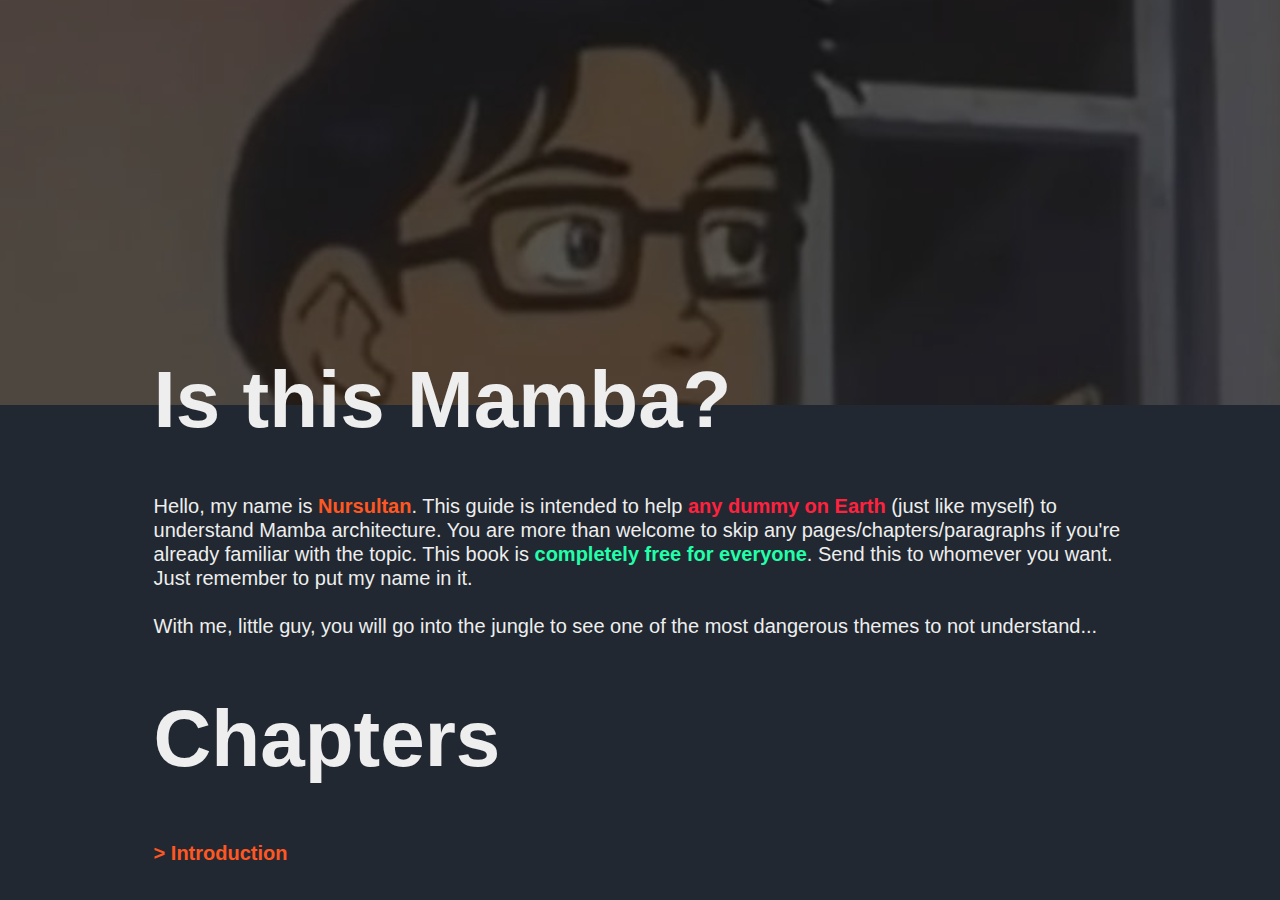
==== index.html @ 212ee144 "starting the jorney" ====
<!DOCTYPE html>
<html lang="en">
<head>
    <meta charset="UTF-8">
    <meta name="viewport" content="width=device-width, initial-scale=1.0">
    <title>Mamba</title>
    <link rel="shortcut icon" href="img/logo.png" type="image/x-icon">
    <link rel="stylesheet" href="style.css">
</head>
<body>
    <div class="top">

        <div class="crop">
            <img src="./img/Is this .png" alt="mamba picture">
        </div>
        
        <h1>Is this Mamba?</h1>
    </div>

    <p>
        Hello, my name is <a href="https://www.linkedin.com/in/nursultan-narynbaev-8020b5262/">Nursultan</a>. This guide is intended to help <span class="red">any dummy on Earth</span> (just like myself) to understand Mamba architecture.
        You are more than welcome to skip any pages/chapters/paragraphs if you're already familiar with the topic. 
        This book is <span class="green">completely free for everyone</span>. Send this to whomever you want. Just remember to put my name in it. 
        <br><br>
        With me, little guy, you will go into the jungle to see one of the most dangerous themes to not understand...
    </p>

    <div class="chapters">
        <h1>Chapters</h1>

        <a href="introduction.html">> Introduction</a>

    </div>

</body>
</html>
---- style.css ----
body
{
    font-family: 'Franklin Gothic Medium', 'Arial Narrow', Arial, sans-serif;
    margin: 0vh 12vw;
    font-size: 20px;
    line-height: 1.2;
    background-color: #222831;
    color: #EEEEEE;
}

.top h1 
{
    position: relative;
    z-index: 1;
    font-size: 80px;
    line-height: 1;
    margin-top: -5vh;
    vertical-align: top;
}

h1
{
    font-size: 80px;

}

h2 
{
    font-size: 40px;
}

a {
    font-weight: bold;
    
}

span.green 
{
    font-weight: bold;
    color: #22ffaa;
}

span.red
{
    font-weight: bold;
    color: #ff223f;
}

.home 
{
    margin-top: 5vh;
    color: #A35C7A;
}

.home a 
{
    color: grey;
    
}

a 
{
    text-decoration: none;
    color: #FF5722;
}

.crop {
    margin: 0vh 100vh 0vh -12vw;
    width: 100vw;
    height: 45vh;
    overflow: hidden;
    z-index: 1;
}

.crop img {
    display: block;
    margin: -26% 0px 0px 0px;
    filter: brightness(40%);
}
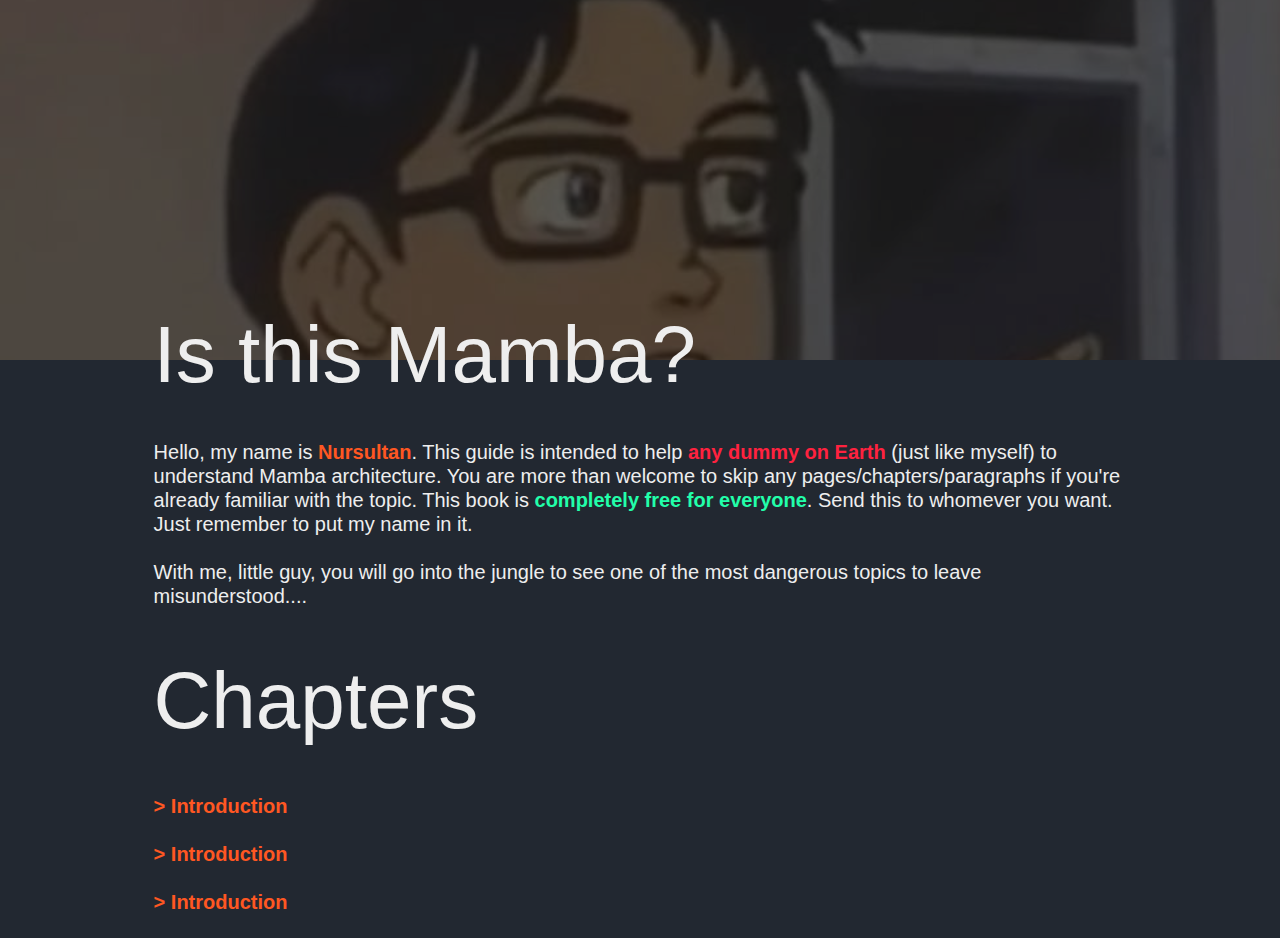
==== commit 468b09b7: "second time" ====
--- a/index.html
+++ b/index.html
@@ -5,13 +5,15 @@
     <meta name="viewport" content="width=device-width, initial-scale=1.0">
     <title>Mamba</title>
     <link rel="shortcut icon" href="img/logo.png" type="image/x-icon">
-    <link rel="stylesheet" href="style.css">
+    <link href="https://cdn.jsdelivr.net/npm/bootstrap@5.3.3/dist/css/bootstrap.min.css" rel="stylesheet" integrity="sha384-QWTKZyjpPEjISv5WaRU9OFeRpok6YctnYmDr5pNlyT2bRjXh0JMhjY6hW+ALEwIH" crossorigin="anonymous">
+    <link rel="stylesheet" href="style.css">  
+
 </head>
 <body>
     <div class="top">
 
         <div class="crop">
-            <img src="./img/Is this .png" alt="mamba picture">
+            <img src="./img/Is this.png" alt="mamba picture">
         </div>
         
         <h1>Is this Mamba?</h1>
@@ -22,15 +24,21 @@
         You are more than welcome to skip any pages/chapters/paragraphs if you're already familiar with the topic. 
         This book is <span class="green">completely free for everyone</span>. Send this to whomever you want. Just remember to put my name in it. 
         <br><br>
-        With me, little guy, you will go into the jungle to see one of the most dangerous themes to not understand...
+        With me, little guy, you will go into the jungle to see one of the most dangerous topics to leave misunderstood....
     </p>
 
     <div class="chapters">
         <h1>Chapters</h1>
 
         <a href="introduction.html">> Introduction</a>
-
+        <br>
+        <br>
+        <a href="introduction.html">> Introduction</a>
+        <br>
+        <br>
+        <a href="introduction.html">> Introduction</a>
+        <br>
+        <br>
     </div>
-
 </body>
 </html>--- a/style.css
+++ b/style.css
@@ -21,7 +21,7 @@
 h1
 {
     font-size: 80px;
-
+    margin: 5vh 0vh;
 }
 
 h2 
@@ -54,8 +54,7 @@
 
 .home a 
 {
-    color: grey;
-    
+    color: rgb(155, 151, 151);
 }
 
 a 
@@ -67,13 +66,13 @@
 .crop {
     margin: 0vh 100vh 0vh -12vw;
     width: 100vw;
-    height: 45vh;
+    height: 40vh;
     overflow: hidden;
     z-index: 1;
 }
 
 .crop img {
     display: block;
-    margin: -26% 0px 0px 0px;
+    margin: -30% 0px 0px 0px;
     filter: brightness(40%);
-}+}
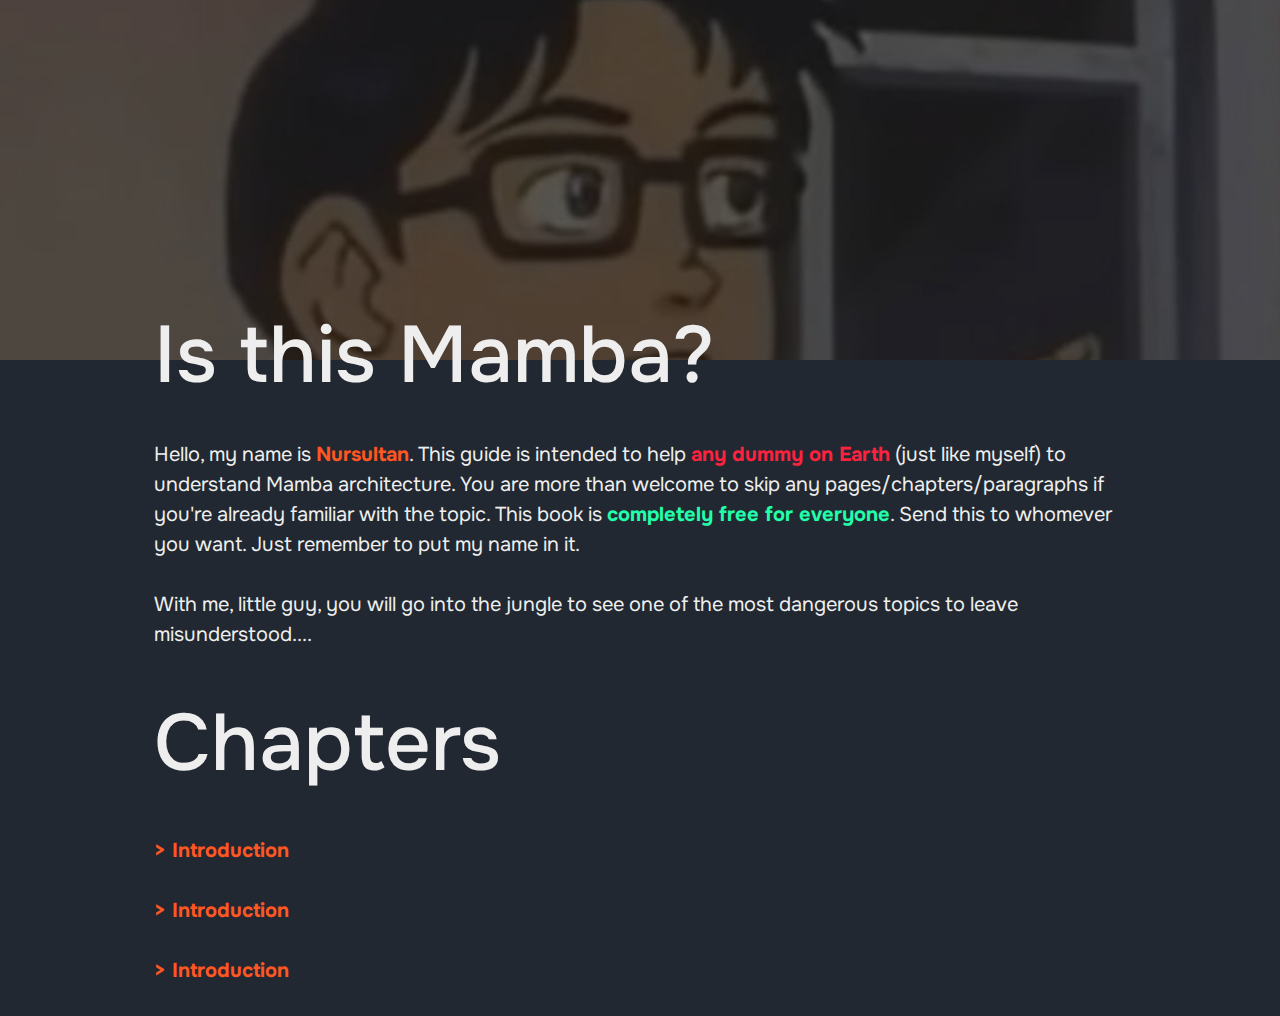
==== commit e1c85138: "sth" ====
--- a/index.html
+++ b/index.html
@@ -7,7 +7,9 @@
     <link rel="shortcut icon" href="img/logo.png" type="image/x-icon">
     <link href="https://cdn.jsdelivr.net/npm/bootstrap@5.3.3/dist/css/bootstrap.min.css" rel="stylesheet" integrity="sha384-QWTKZyjpPEjISv5WaRU9OFeRpok6YctnYmDr5pNlyT2bRjXh0JMhjY6hW+ALEwIH" crossorigin="anonymous">
     <link rel="stylesheet" href="style.css">  
-
+    <link rel="preconnect" href="https://fonts.googleapis.com">
+    <link rel="preconnect" href="https://fonts.gstatic.com" crossorigin>
+    <link href="https://fonts.googleapis.com/css2?family=Funnel+Display:wght@300..800&family=Onest:wght@100..900&display=swap" rel="stylesheet">
 </head>
 <body>
     <div class="top">
--- a/style.css
+++ b/style.css
@@ -1,9 +1,9 @@
 body
 {
-    font-family: 'Franklin Gothic Medium', 'Arial Narrow', Arial, sans-serif;
+    font-family:  "Onest", serif;
     margin: 0vh 12vw;
     font-size: 20px;
-    line-height: 1.2;
+    line-height: 1.5;
     background-color: #222831;
     color: #EEEEEE;
 }
@@ -32,6 +32,17 @@
 a {
     font-weight: bold;
     
+}
+
+center
+{
+    font-size: 12px;
+    margin: 5vh 0vh;
+}
+
+center img
+{
+    margin-bottom: 5px;
 }
 
 span.green 
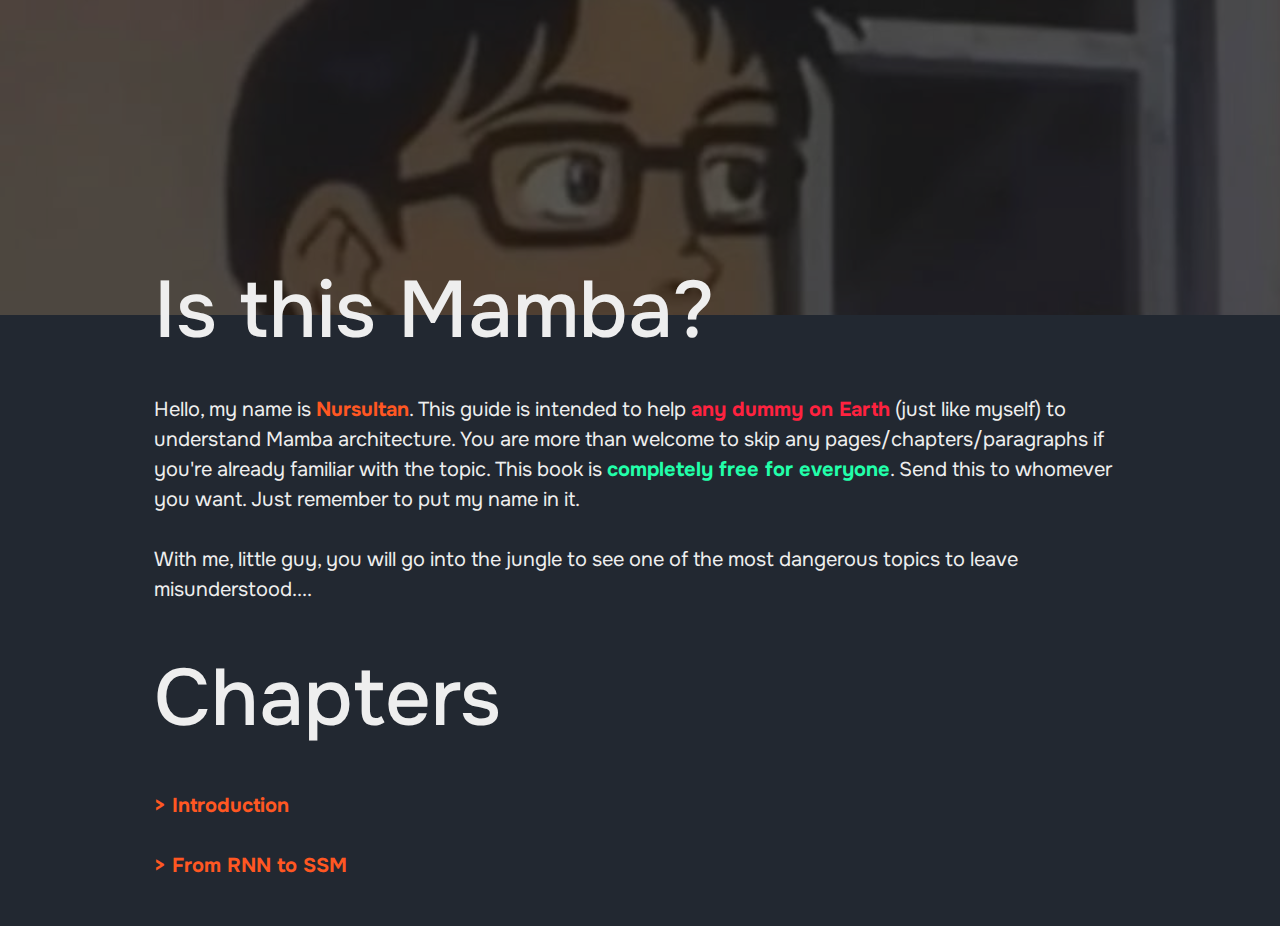
==== commit 4f695028: "sth" ====
--- a/index.html
+++ b/index.html
@@ -35,12 +35,11 @@
         <a href="introduction.html">> Introduction</a>
         <br>
         <br>
+        <a href="ssm.html">> From RNN to SSM</a>
+        <br>
+        <!-- <br>
         <a href="introduction.html">> Introduction</a>
-        <br>
-        <br>
-        <a href="introduction.html">> Introduction</a>
-        <br>
-        <br>
+        <br> -->
     </div>
 </body>
 </html>--- a/style.css
+++ b/style.css
@@ -6,6 +6,7 @@
     line-height: 1.5;
     background-color: #222831;
     color: #EEEEEE;
+    padding-bottom: 5vh;
 }
 
 .top h1 
@@ -29,6 +30,11 @@
     font-size: 40px;
 }
 
+h2::after{
+    content: "\a";
+    white-space: pre;
+}
+
 a {
     font-weight: bold;
     
@@ -43,6 +49,8 @@
 center img
 {
     margin-bottom: 5px;
+    max-height: 70vh;
+    max-width: 70vw;
 }
 
 span.green 
@@ -77,13 +85,13 @@
 .crop {
     margin: 0vh 100vh 0vh -12vw;
     width: 100vw;
-    height: 40vh;
+    height: 35vh;
     overflow: hidden;
     z-index: 1;
 }
 
 .crop img {
     display: block;
-    margin: -30% 0px 0px 0px;
+    margin: -31% 0px 0px 0px;
     filter: brightness(40%);
 }
